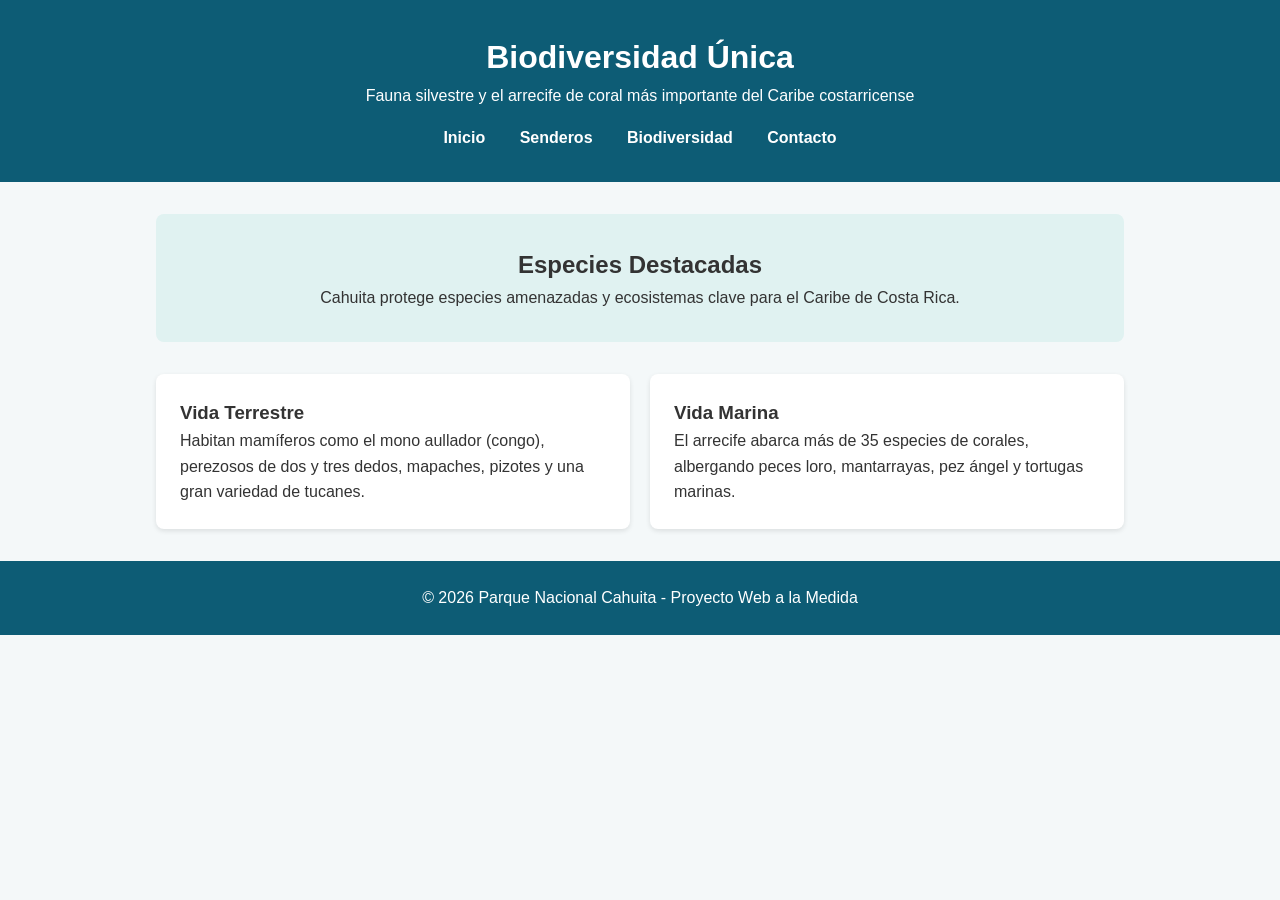
==== pages/biodiversidad.html @ afe1c8d8 "Primer respaldo del proyecto Cahuita" ====
<!DOCTYPE html>
<html lang="es">
<head>
    <meta charset="UTF-8">
    <meta name="viewport" content="width=device-width, initial-scale=1.0">
    <title>Biodiversidad | Parque Nacional Cahuita</title>
    <meta name="description" content="Descubre la riqueza de flora y fauna marina y terrestre del Parque Nacional Cahuita.">
    <link rel="shortcut icon" href="../favicon.ico" type="image/x-icon">
    <link rel="stylesheet" href="../css/estilos.css">
</head>
<body>

    <header class="header">
        <h1>Biodiversidad Única</h1>
        <p>Fauna silvestre y el arrecife de coral más importante del Caribe costarricense</p>
        <nav class="nav">
            <a href="../index.html">Inicio</a>
            <a href="senderos.html">Senderos</a>
            <a href="biodiversidad.html">Biodiversidad</a>
            <a href="contacto.html">Contacto</a>
        </nav>
    </header>

    <main class="main-content">
        <section class="hero">
            <h2>Especies Destacadas</h2>
            <p>Cahuita protege especies amenazadas y ecosistemas clave para el Caribe de Costa Rica.</p>
        </section>

        <section class="cards">
            <article class="card">
                <h3>Vida Terrestre</h3>
                <p>Habitan mamíferos como el mono aullador (congo), perezosos de dos y tres dedos, mapaches, pizotes y una gran variedad de tucanes.</p>
            </article>
            <article class="card">
                <h3>Vida Marina</h3>
                <p>El arrecife abarca más de 35 especies de corales, albergando peces loro, mantarrayas, pez ángel y tortugas marinas.</p>
            </article>
        </section>
    </main>

    <footer>
        <p>&copy; 2026 Parque Nacional Cahuita - Proyecto Web a la Medida</p>
    </footer>

</body>
</html>
---- css/estilos.css ----
* {
    box-sizing: border-box;
    margin: 0;
    padding: 0;
}

body {
    font-family: Arial, sans-serif;
    line-height: 1.6;
    background-color: #f4f8f9;
    color: #333;
}

.header {
    background-color: #0d5c75;
    color: white;
    text-align: center;
    padding: 2rem 1rem;
}

.nav {
    margin-top: 1rem;
}

.nav a {
    color: white;
    text-decoration: none;
    margin: 0 15px;
    font-weight: bold;
}

.nav a:hover {
    text-decoration: underline;
}

.main-content {
    max-width: 1000px;
    margin: 2rem auto;
    padding: 0 1rem;
}

.hero {
    background-color: #e0f2f1;
    padding: 2rem;
    border-radius: 8px;
    text-align: center;
    margin-bottom: 2rem;
}

.cards {
    display: flex;
    gap: 20px;
    flex-wrap: wrap;
}

.card {
    flex: 1;
    min-width: 280px;
    background: white;
    padding: 1.5rem;
    border-radius: 8px;
    box-shadow: 0 2px 5px rgba(0,0,0,0.1);
}

footer {
    text-align: center;
    padding: 1.5rem;
    background-color: #0d5c75;
    color: white;
    margin-top: 2rem;
}
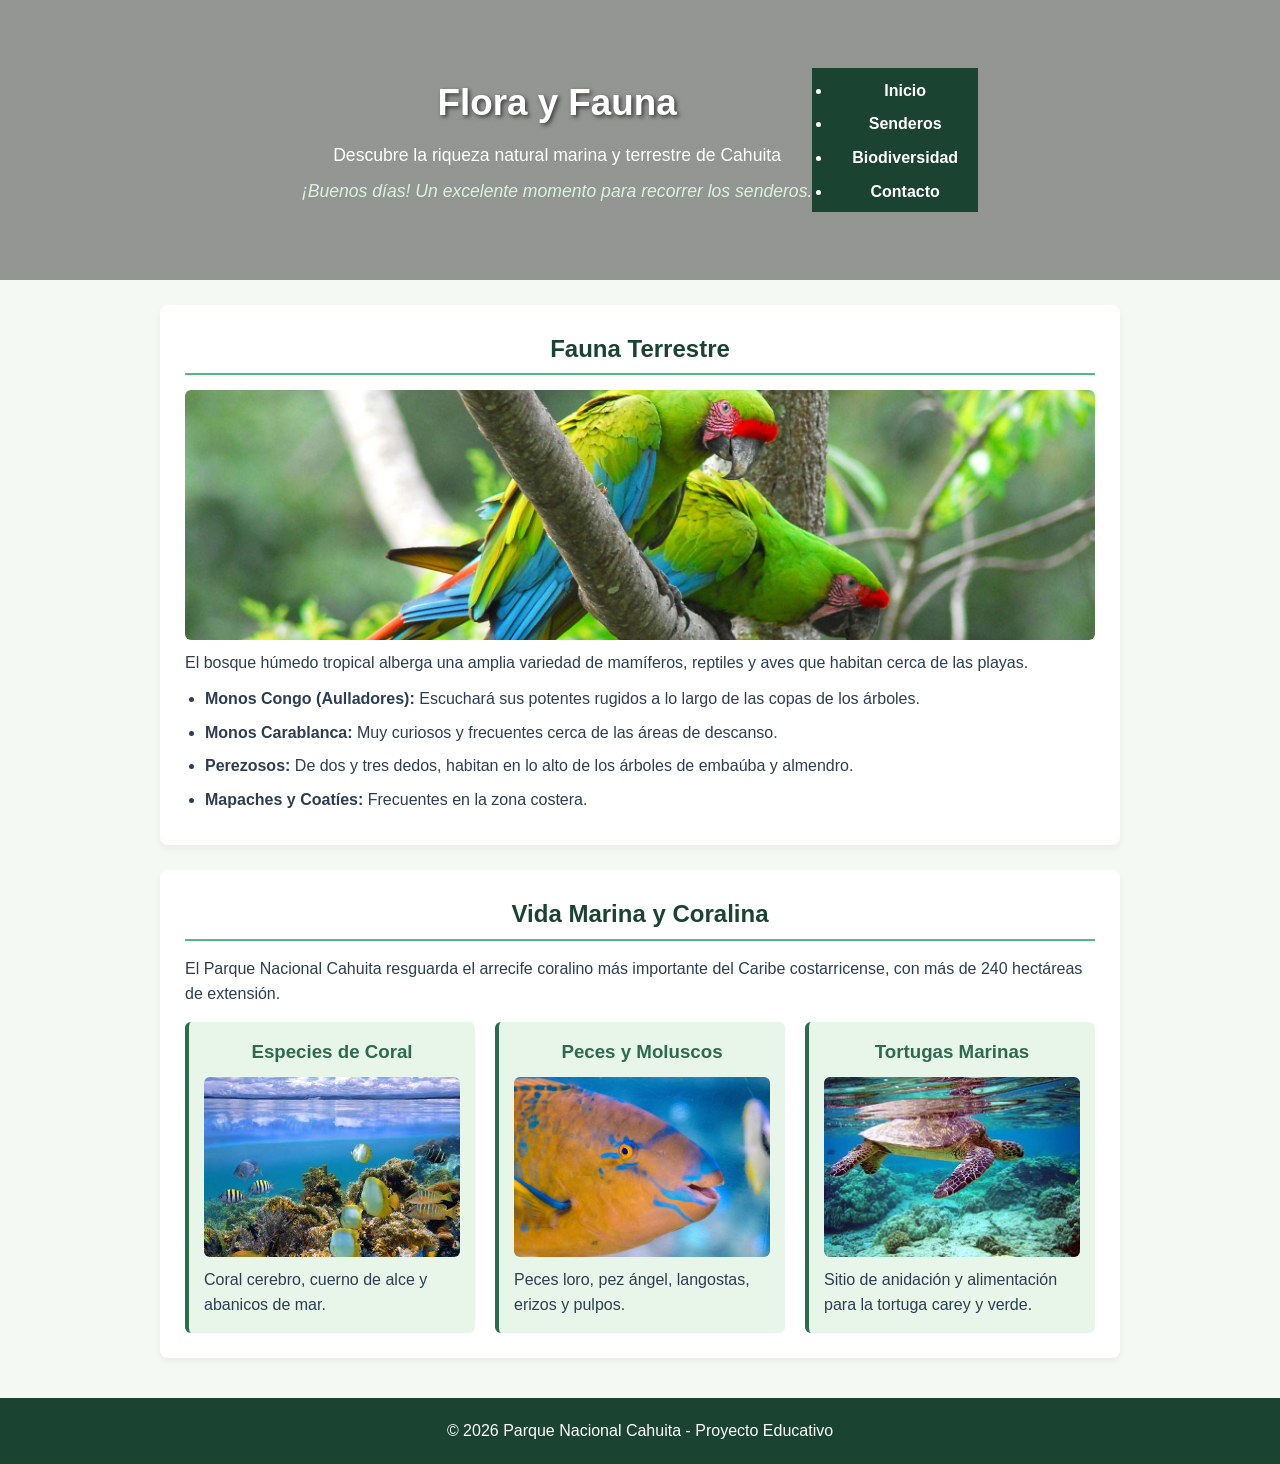
==== commit 989db5a8: "Actualizacion completa de rutas y paginas" ====
--- a/pages/biodiversidad.html
+++ b/pages/biodiversidad.html
@@ -3,45 +3,66 @@
 <head>
     <meta charset="UTF-8">
     <meta name="viewport" content="width=device-width, initial-scale=1.0">
-    <title>Biodiversidad | Parque Nacional Cahuita</title>
-    <meta name="description" content="Descubre la riqueza de flora y fauna marina y terrestre del Parque Nacional Cahuita.">
-    <link rel="shortcut icon" href="../favicon.ico" type="image/x-icon">
+    <title>Flora y Fauna | Parque Nacional Cahuita</title>
     <link rel="stylesheet" href="../css/estilos.css">
+    <link rel="icon" href="../favicon.ico" type="image/x-icon">
 </head>
 <body>
-
-    <header class="header">
-        <h1>Biodiversidad Única</h1>
-        <p>Fauna silvestre y el arrecife de coral más importante del Caribe costarricense</p>
-        <nav class="nav">
-            <a href="../index.html">Inicio</a>
-            <a href="senderos.html">Senderos</a>
-            <a href="biodiversidad.html">Biodiversidad</a>
-            <a href="contacto.html">Contacto</a>
+    <header class="hero">
+        <div class="hero-overlay">
+            <h1>Flora y Fauna</h1>
+            <p>Descubre la riqueza natural marina y terrestre de Cahuita</p>
+        </div>
+        <nav class="navbar">
+            <ul>
+                <li><a href="../index.html">Inicio</a></li>
+                <li><a href="senderos.html">Senderos</a></li>
+                <li><a href="biodiversidad.html">Biodiversidad</a></li>
+                <li><a href="contacto.html">Contacto</a></li>
+            </ul>
         </nav>
     </header>
 
-    <main class="main-content">
-        <section class="hero">
-            <h2>Especies Destacadas</h2>
-            <p>Cahuita protege especies amenazadas y ecosistemas clave para el Caribe de Costa Rica.</p>
+    <main class="container">
+        <section class="card">
+            <h2>Fauna Terrestre</h2>
+            <img src="../img/biodiversidad_costa_rica.jpg" alt="Fauna Terrestre Parque Cahuita" class="img-tarjeta">
+            <p>El bosque húmedo tropical alberga una amplia variedad de mamíferos, reptiles y aves que habitan cerca de las playas.</p>
+            <ul>
+                <li><strong>Monos Congo (Aulladores):</strong> Escuchará sus potentes rugidos a lo largo de las copas de los árboles.</li>
+                <li><strong>Monos Carablanca:</strong> Muy curiosos y frecuentes cerca de las áreas de descanso.</li>
+                <li><strong>Perezosos:</strong> De dos y tres dedos, habitan en lo alto de los árboles de embaúba y almendro.</li>
+                <li><strong>Mapaches y Coatíes:</strong> Frecuentes en la zona costera.</li>
+            </ul>
         </section>
 
-        <section class="cards">
-            <article class="card">
-                <h3>Vida Terrestre</h3>
-                <p>Habitan mamíferos como el mono aullador (congo), perezosos de dos y tres dedos, mapaches, pizotes y una gran variedad de tucanes.</p>
-            </article>
-            <article class="card">
-                <h3>Vida Marina</h3>
-                <p>El arrecife abarca más de 35 especies de corales, albergando peces loro, mantarrayas, pez ángel y tortugas marinas.</p>
-            </article>
+        <section class="card">
+            <h2>Vida Marina y Coralina</h2>
+            <p>El Parque Nacional Cahuita resguarda el arrecife coralino más importante del Caribe costarricense, con más de 240 hectáreas de extensión.</p>
+            <div class="grid">
+                <div class="grid-item">
+                    <h3>Especies de Coral</h3>
+                    <img src="../img/arrecife.jpg" alt="Arrecife de Coral" class="img-tarjeta">
+                    <p>Coral cerebro, cuerno de alce y abanicos de mar.</p>
+                </div>
+                <div class="grid-item">
+                    <h3>Peces y Moluscos</h3>
+                    <img src="../img/pez_loro.jpg" alt="Pez Loro" class="img-tarjeta">
+                    <p>Peces loro, pez ángel, langostas, erizos y pulpos.</p>
+                </div>
+                <div class="grid-item">
+                    <h3>Tortugas Marinas</h3>
+                    <img src="../img/tortugas_carey.jpg" alt="Tortugas Carey" class="img-tarjeta">
+                    <p>Sitio de anidación y alimentación para la tortuga carey y verde.</p>
+                </div>
+            </div>
         </section>
     </main>
 
     <footer>
-        <p>&copy; 2026 Parque Nacional Cahuita - Proyecto Web a la Medida</p>
+        <p>&copy; 2026 Parque Nacional Cahuita - Proyecto Educativo</p>
     </footer>
 
+    <script src="../js/script.js"></script>
 </body>
 </html>
--- a/css/estilos.css
+++ b/css/estilos.css
@@ -1,71 +1,204 @@
+/* Estilos Base */
 * {
     box-sizing: border-box;
     margin: 0;
     padding: 0;
+    font-family: 'Segoe UI', Tahoma, Geneva, Verdana, sans-serif;
 }
 
 body {
-    font-family: Arial, sans-serif;
+    background-color: #f4f9f4;
+    color: #2c3e50;
     line-height: 1.6;
-    background-color: #f4f8f9;
-    color: #333;
-}
-
-.header {
-    background-color: #0d5c75;
-    color: white;
-    text-align: center;
-    padding: 2rem 1rem;
-}
-
-.nav {
-    margin-top: 1rem;
-}
-
-.nav a {
-    color: white;
+}
+
+/* Header & Hero */
+.hero {
+    background: linear-gradient(rgba(0,0,0,0.4), rgba(0,0,0,0.4)), url('https://images.unsplash.com/photo-1507525428034-b723cf961d3e?auto=format&fit=crop&w=1200&q=80') center/cover no-repeat;
+    height: 280px;
+    display: flex;
+    align-items: center;
+    justify-content: center;
+    text-align: center;
+    color: white;
+    padding: 0 10px;
+}
+
+.hero-overlay h1 {
+    font-size: 2.3rem;
+    margin-bottom: 8px;
+    text-shadow: 2px 2px 4px rgba(0,0,0,0.6);
+}
+
+.hero-overlay p {
+    font-size: 1.1rem;
+}
+
+/* Navegación */
+.navbar {
+    background-color: #1b4332;
+    display: flex;
+    justify-content: center;
+    flex-wrap: wrap;
+    position: sticky;
+    top: 0;
+    z-index: 100;
+}
+
+.navbar a {
+    color: white;
+    padding: 14px 20px;
     text-decoration: none;
-    margin: 0 15px;
     font-weight: bold;
-}
-
-.nav a:hover {
-    text-decoration: underline;
-}
-
-.main-content {
+    transition: background 0.3s;
+}
+
+.navbar a:hover {
+    background-color: #2d6a4f;
+}
+
+/* Contenido Principal */
+.container {
     max-width: 1000px;
-    margin: 2rem auto;
-    padding: 0 1rem;
-}
-
-.hero {
-    background-color: #e0f2f1;
-    padding: 2rem;
+    margin: 25px auto;
+    padding: 0 20px;
+}
+
+.card {
+    background: white;
     border-radius: 8px;
-    text-align: center;
-    margin-bottom: 2rem;
-}
-
-.cards {
-    display: flex;
+    padding: 25px;
+    margin-bottom: 25px;
+    box-shadow: 0 4px 6px rgba(0,0,0,0.05);
+}
+
+.card h2 {
+    color: #1b4332;
+    margin-bottom: 15px;
+    border-bottom: 2px solid #52b788;
+    padding-bottom: 5px;
+}
+
+/* Grid para atracciones y secciones */
+.grid {
+    display: grid;
+    grid-template-columns: repeat(auto-fit, minmax(250px, 1fr));
     gap: 20px;
-    flex-wrap: wrap;
-}
-
-.card {
-    flex: 1;
-    min-width: 280px;
-    background: white;
-    padding: 1.5rem;
-    border-radius: 8px;
-    box-shadow: 0 2px 5px rgba(0,0,0,0.1);
+    margin-top: 15px;
+}
+
+.grid-item {
+    background: #e8f5e9;
+    padding: 15px;
+    border-radius: 6px;
+    border-left: 4px solid #2d6a4f;
+}
+
+.grid-item h3 {
+    color: #2d6a4f;
+    margin-bottom: 8px;
+}
+
+/* Listas e Información */
+ul {
+    margin-left: 20px;
+    margin-top: 10px;
+}
+
+li {
+    margin-bottom: 8px;
+}
+
+.info-box {
+    background: #e8f5e9;
+    padding: 15px;
+    border-radius: 6px;
+    margin-top: 10px;
+}
+
+.interactivo-box {
+    margin-top: 20px;
+    background: #d8f3dc;
+    padding: 15px;
+    border-radius: 6px;
+    text-align: center;
+}
+
+.interactivo-box button {
+    background-color: #1b4332;
+    color: white;
+    border: none;
+    padding: 10px 20px;
+    margin-top: 10px;
+    border-radius: 4px;
+    cursor: pointer;
+    font-size: 1rem;
+    transition: background 0.3s;
+}
+
+.interactivo-box button:hover {
+    background-color: #2d6a4f;
+}
+
+/* Botón Volver Arriba (JS) */
+#btn-arriba {
+    position: fixed;
+    bottom: 20px;
+    right: 20px;
+    background-color: #1b4332;
+    color: white;
+    border: none;
+    width: 45px;
+    height: 45px;
+    border-radius: 50%;
+    font-size: 1.4rem;
+    cursor: pointer;
+    display: none;
+    box-shadow: 0 4px 8px rgba(0,0,0,0.2);
+    z-index: 99;
+}
+
+#btn-arriba.visible {
+    display: block;
+}
+
+.saludo-dinamico {
+    margin-top: 8px;
+    font-style: italic;
+    color: #d8f3dc;
+    font-size: 0.95rem;
 }
 
 footer {
     text-align: center;
-    padding: 1.5rem;
-    background-color: #0d5c75;
-    color: white;
-    margin-top: 2rem;
+    padding: 20px;
+    background: #1b4332;
+    color: white;
+    margin-top: 40px;
+}
+
+/* Control de Imágenes */
+.img-tarjeta {
+    width: 100%;
+    max-width: 100%;
+    height: 180px;
+    object-fit: cover;
+    border-radius: 6px;
+    margin: 10px 0;
+    display: block;
+}
+
+.card > .img-tarjeta {
+    height: 250px;
+}
+
+/* Centrar todos los títulos */
+.card h2, 
+.grid-item h3 {
+    text-align: center;
+}
+/* Centrar formulario */
+form {
+    margin-left: auto;
+    margin-right: auto;
 }
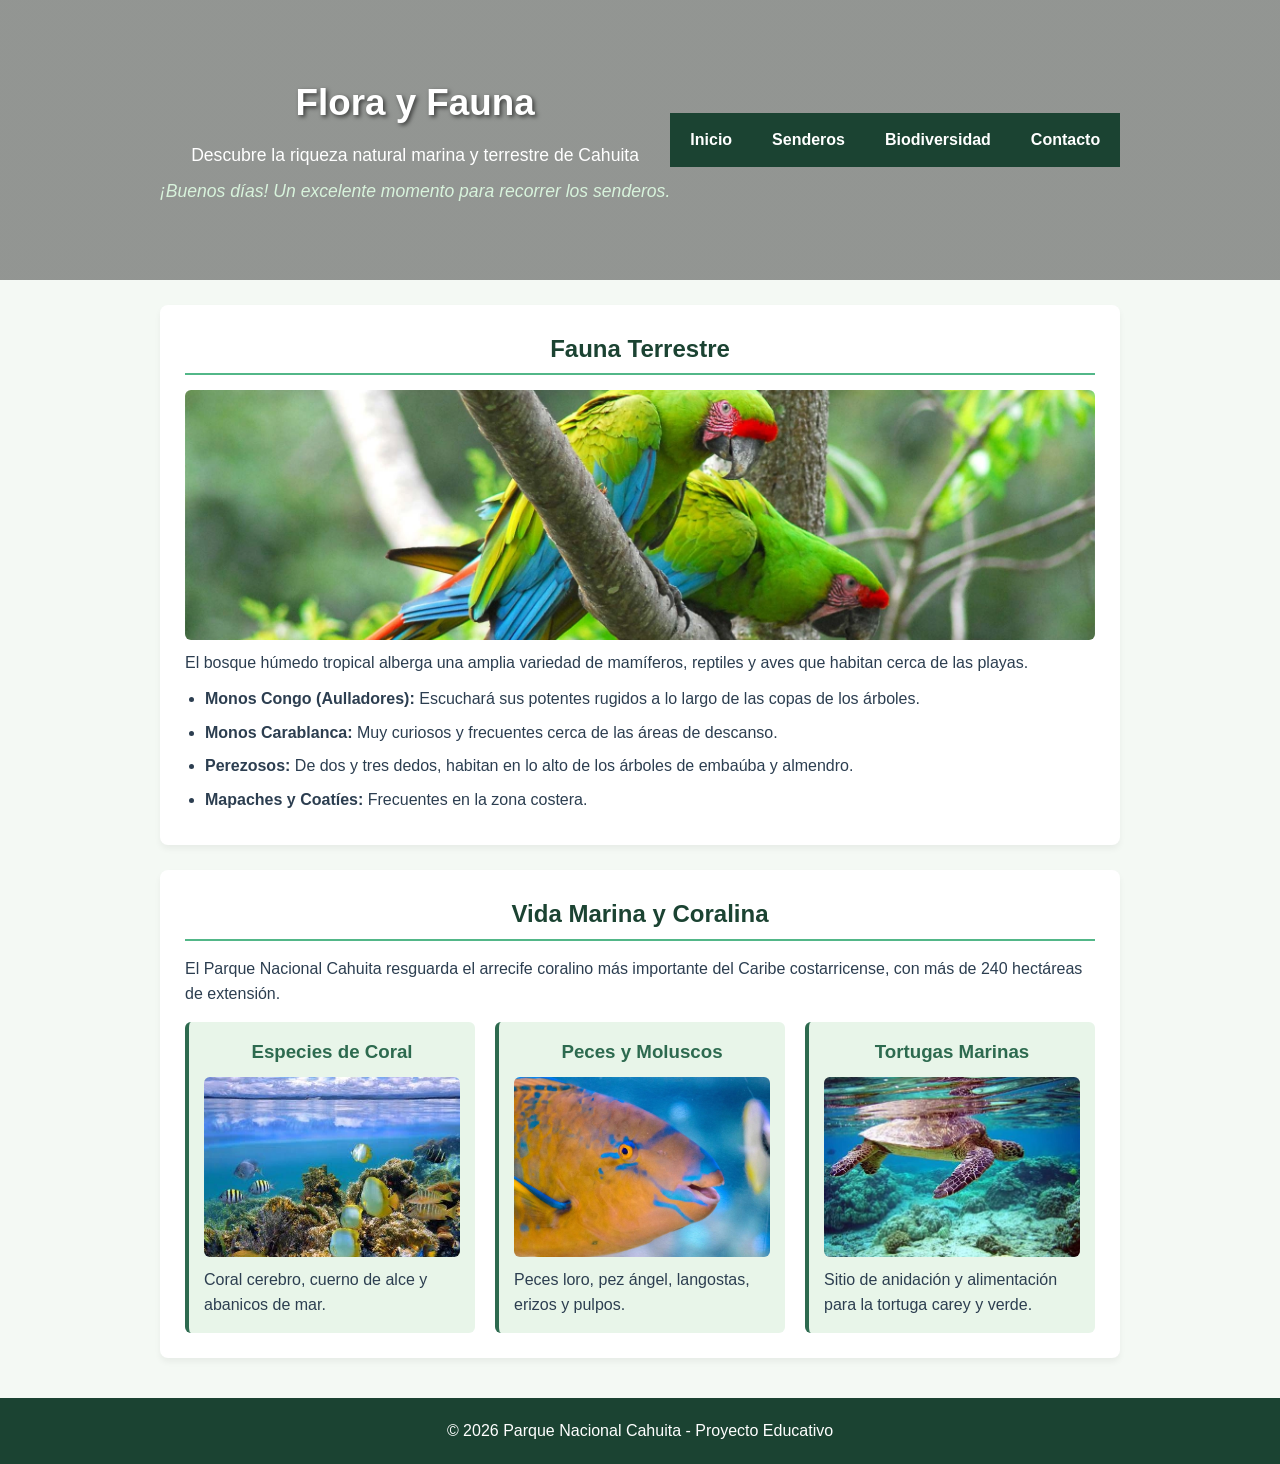
==== commit cf51fd90: "Corrige rutas y diseño en contacto.html" ====
--- a/pages/biodiversidad.html
+++ b/pages/biodiversidad.html
@@ -14,19 +14,17 @@
             <p>Descubre la riqueza natural marina y terrestre de Cahuita</p>
         </div>
         <nav class="navbar">
-            <ul>
-                <li><a href="../index.html">Inicio</a></li>
-                <li><a href="senderos.html">Senderos</a></li>
-                <li><a href="biodiversidad.html">Biodiversidad</a></li>
-                <li><a href="contacto.html">Contacto</a></li>
-            </ul>
+            <a href="../index.html">Inicio</a>
+            <a href="senderos.html">Senderos</a>
+            <a href="biodiversidad.html">Biodiversidad</a>
+            <a href="contacto.html">Contacto</a>
         </nav>
     </header>
 
     <main class="container">
         <section class="card">
             <h2>Fauna Terrestre</h2>
-            <img src="../img/biodiversidad_costa_rica.jpg" alt="Fauna Terrestre Parque Cahuita" class="img-tarjeta">
+            <img src="../img/biodiversidad_costa_rica.webp" alt="Fauna Terrestre Parque Cahuita" class="img-tarjeta">
             <p>El bosque húmedo tropical alberga una amplia variedad de mamíferos, reptiles y aves que habitan cerca de las playas.</p>
             <ul>
                 <li><strong>Monos Congo (Aulladores):</strong> Escuchará sus potentes rugidos a lo largo de las copas de los árboles.</li>
@@ -42,17 +40,17 @@
             <div class="grid">
                 <div class="grid-item">
                     <h3>Especies de Coral</h3>
-                    <img src="../img/arrecife.jpg" alt="Arrecife de Coral" class="img-tarjeta">
+                    <img src="../img/arrecife.webp" alt="Arrecife de Coral" class="img-tarjeta">
                     <p>Coral cerebro, cuerno de alce y abanicos de mar.</p>
                 </div>
                 <div class="grid-item">
                     <h3>Peces y Moluscos</h3>
-                    <img src="../img/pez_loro.jpg" alt="Pez Loro" class="img-tarjeta">
+                    <img src="../img/pez_loro.webp" alt="Pez Loro" class="img-tarjeta">
                     <p>Peces loro, pez ángel, langostas, erizos y pulpos.</p>
                 </div>
                 <div class="grid-item">
                     <h3>Tortugas Marinas</h3>
-                    <img src="../img/tortugas_carey.jpg" alt="Tortugas Carey" class="img-tarjeta">
+                    <img src="../img/tortugas_carey.webp" alt="Tortugas Carey" class="img-tarjeta">
                     <p>Sitio de anidación y alimentación para la tortuga carey y verde.</p>
                 </div>
             </div>
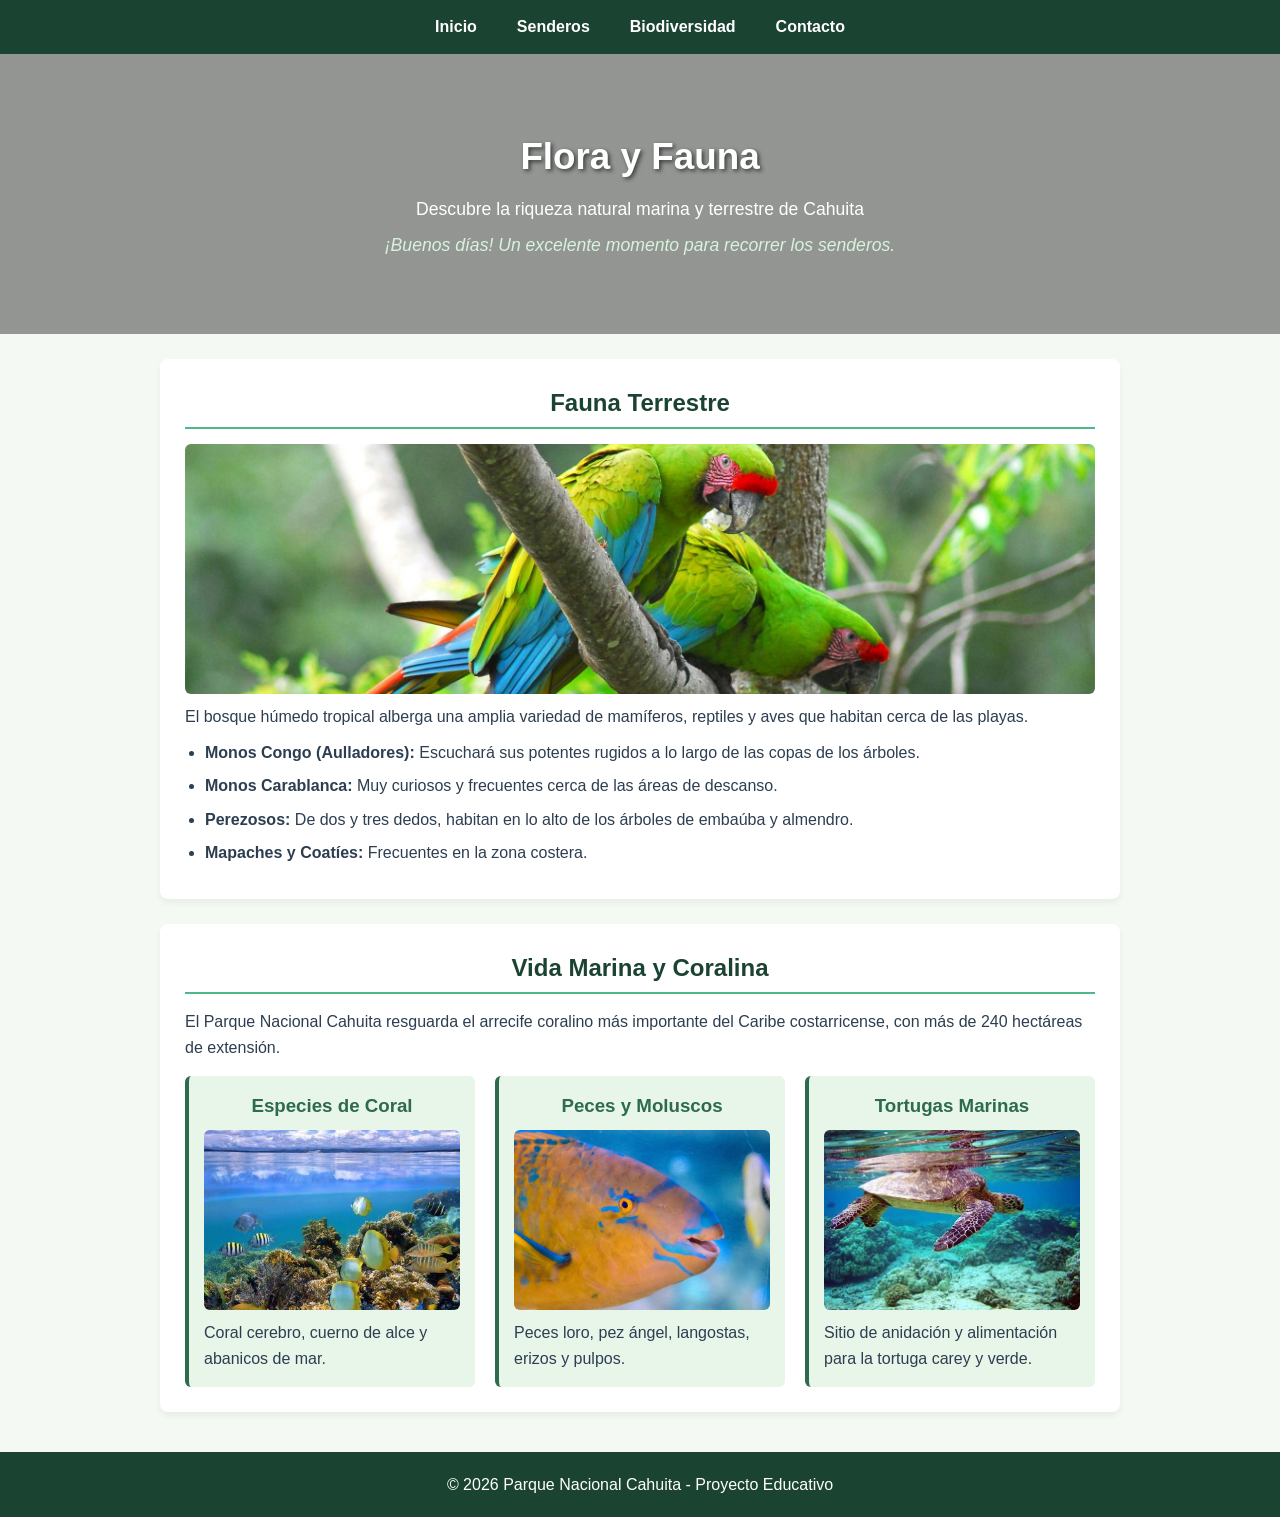
==== commit b2581dc5: "Corrige posicion del menu en biodiversidad.html" ====
--- a/pages/biodiversidad.html
+++ b/pages/biodiversidad.html
@@ -8,17 +8,18 @@
     <link rel="icon" href="../favicon.ico" type="image/x-icon">
 </head>
 <body>
+    <nav class="navbar">
+        <a href="../index.html">Inicio</a>
+        <a href="senderos.html">Senderos</a>
+        <a href="biodiversidad.html">Biodiversidad</a>
+        <a href="contacto.html">Contacto</a>
+    </nav>
+
     <header class="hero">
         <div class="hero-overlay">
             <h1>Flora y Fauna</h1>
             <p>Descubre la riqueza natural marina y terrestre de Cahuita</p>
         </div>
-        <nav class="navbar">
-            <a href="../index.html">Inicio</a>
-            <a href="senderos.html">Senderos</a>
-            <a href="biodiversidad.html">Biodiversidad</a>
-            <a href="contacto.html">Contacto</a>
-        </nav>
     </header>
 
     <main class="container">
